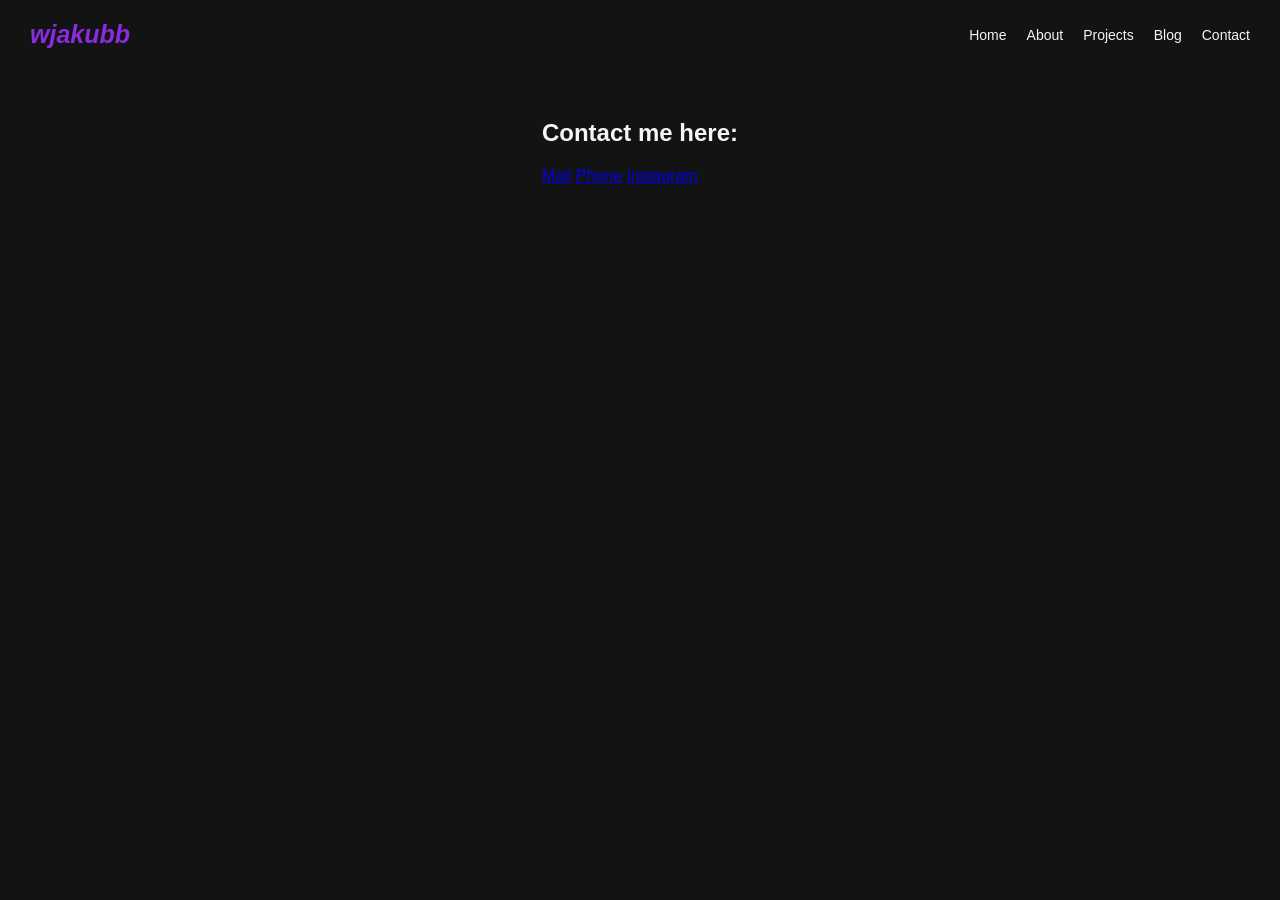
==== contact.html @ bb0862ac "Add files via upload" ====
<!DOCTYPE html>
<html lang="en">
<head>
    <meta charset="UTF-8">
    <meta name="viewport" content="width=device-width, initial-scale=1.0">
    <title>Contact page</title>
    <link rel="stylesheet" href="contactstyle.css">
</head>
<body>
    <header>
        <nav>
            <a href="https://wjakubb.github.io" class="logo">wjakubb</a>
            <div class="nav-linki">
                 <a href="https://github.com/wjakubb">Home</a>
                 <a href="https://wjakubb.github.io">About</a>
                 <a href="https://github.com/wjakubb?tab=projects">Projects</a>
                 <a href="#">Blog</a>
                 <a href="#">Contact</a>
            </div>
        </nav>
    </header>
    <main>
        <section class="con">
            <h1>Contact me here:</h1>
            <div class="con-linki">
                <a href="mailto:jakub.wurst@icloud.com">Mail</a>
                <a href="tel:+48123456789">Phone</a>
                <a href="https://www.instagram.com/wjakubb">Instagram</a>
            </div>
        </section>
</body>
</html>
---- contactstyle.css ----
body {
    margin: 0;
    background-color: #141313;
    color: whitesmoke;
    font-family: Arial, Helvetica, sans-serif;

}

main{
    max-width: fit-content; 
    margin: 0 auto;
    padding: 30px;
}
header {
    padding: 20px 30px; 
}

nav {
    display: flex;
    justify-content: space-between;
    align-items: center;
}

.logo {
    color: blueviolet;
    font-size: 25px;
    font-weight: bold;
    font-style: italic;
    text-decoration: none;
}

.nav-linki {
    display: flex;
    gap: 20px;
}
 .nav-linki a {
    color: whitesmoke;
    text-decoration: none;
    font-size: 14px;
 }

.nav-linki a:hover {
    color: blueviolet;
}

.con{
    flex: 1;
    
}

.con-linki{
    text-decoration: none;
}
@media (max-width: 600px) {
    header {
        padding: 20px 30px;
    }

    nav {
        display: flex;
        flex-direction: column;
        align-items: center;
        gap: 15px;
    }
    .nav-linki {
        justify-content: space-between;
        gap: 30px;
    }

    .nav-linki a {
        font-size: 14px;
    }

}
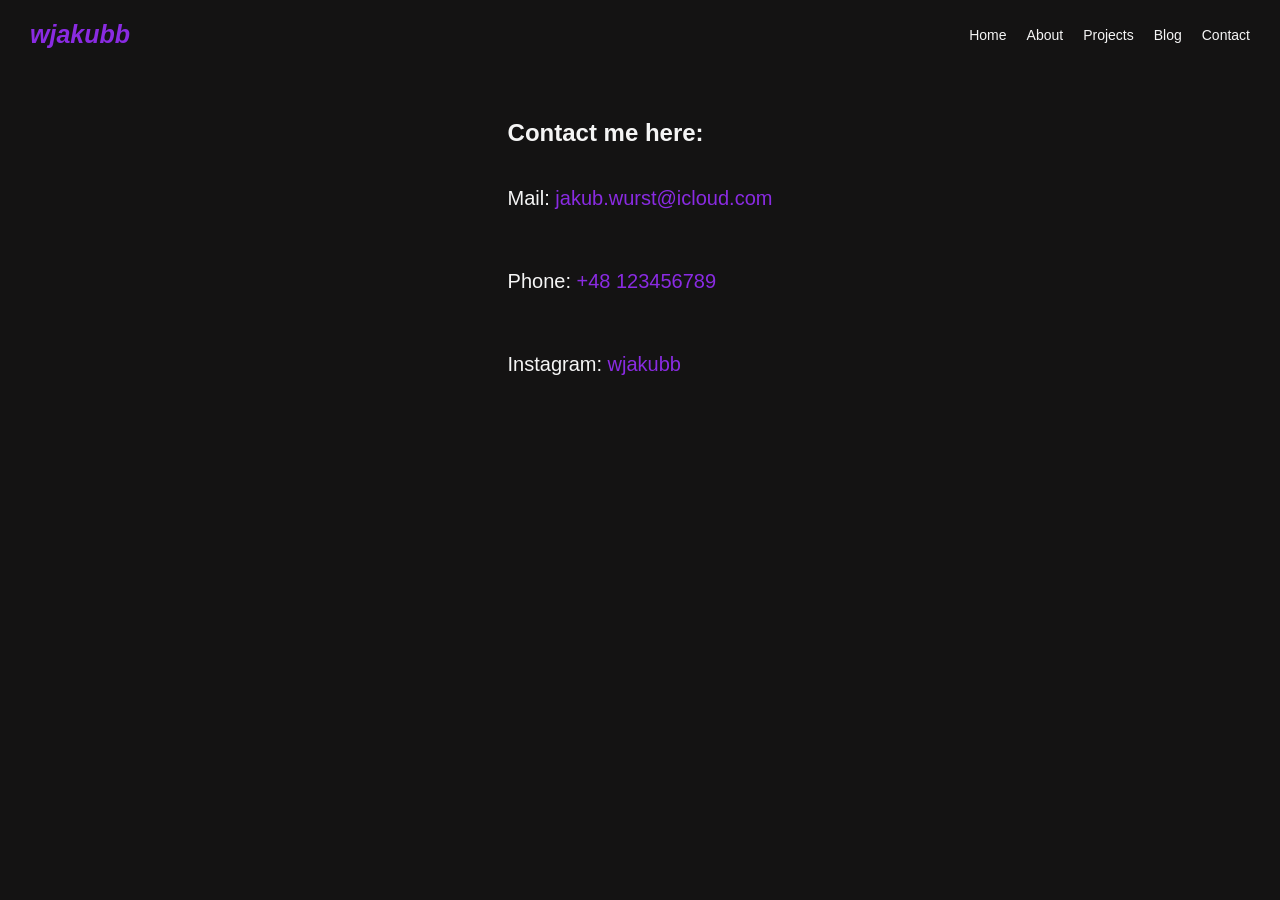
==== commit ab6de28e: "Add files via upload" ====
--- a/contact.html
+++ b/contact.html
@@ -23,9 +23,9 @@
         <section class="con">
             <h1>Contact me here:</h1>
             <div class="con-linki">
-                <a href="mailto:jakub.wurst@icloud.com">Mail</a>
-                <a href="tel:+48123456789">Phone</a>
-                <a href="https://www.instagram.com/wjakubb">Instagram</a>
+                <p>Mail: <a href="mailto:jakub.wurst@icloud.com">jakub.wurst@icloud.com</a></p>
+                <p>Phone: <a href="tel:+48123456789">+48 123456789</a></p>
+                <p>Instagram: <a href="https://www.instagram.com/wjakubb">wjakubb</a></p>
             </div>
         </section>
 </body>
--- a/contactstyle.css
+++ b/contactstyle.css
@@ -43,14 +43,25 @@
     color: blueviolet;
 }
 
-.con{
-    flex: 1;
-    
+.con-linki{
+    display:flex;
+    gap: 20px;
+    flex-direction:column;
 }
 
-.con-linki{
+.con-linki p{
+    color: whitesmoke;
     text-decoration: none;
+    font-size: 20px;
 }
+
+.con-linki a{
+    color: blueviolet;
+    text-decoration: none;
+    font-size: 20px;
+}
+
+
 @media (max-width: 600px) {
     header {
         padding: 20px 30px;
